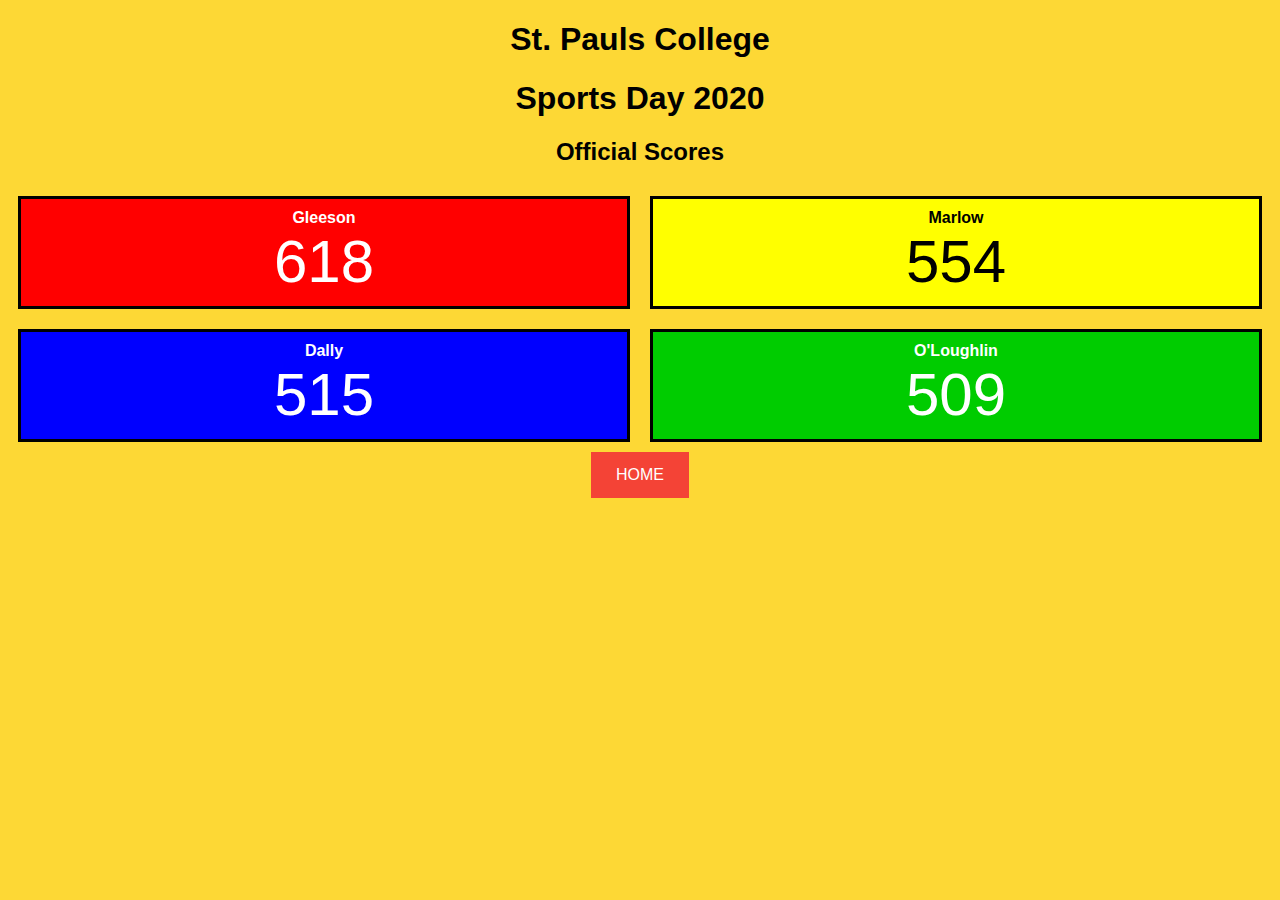
==== fdffhjk6uhugywetehn5,mutytdrusefrdgbjr67gtgrtyfrvb6uk5f.html @ e6bb3654 "Update fdffhjk6uhugywetehn5,mutytdrusefrdgbjr67gtgrtyfrvb6uk5f.html" ====
<!DOCTYPE html>
<html lang="en" >
<head>
  <meta charset="UTF-8">
  <meta name="viewport" content="width=device-width, initial-scale=1.0"> 
  <title>Sports Day 2020 Scores</title>
  <link rel="stylesheet" href="./style.css">

</head>
<body>
<!-- partial:index.partial.html -->
<h1 class="title">
  St. Pauls College
  </h1>
<h1 class="title">
  Sports Day 2020
</h1>
<h2 class="title">
  Official Scores
  </h2>

 <div class="grid-container">
  <div class="grid-item g">
    <p class="name">Gleeson</p>
    <p class="score">618</p>
  </div>
  <div class="grid-item m">
    <p class="name">Marlow</p>
    <p class="score">554</p>
  </div>
  <div class="grid-item d">
    <p class="name">Dally</p>
    <p class="score">515</p>
  </div>
  <div class="grid-item o">
    <p class="name">O'Loughlin</p>
    <p class="score">509</p>
  </div>
</div>
<!-- partial -->
  
<a href="www.b3dpc.com">HOME</a>

</body>
</html>
---- style.css ----
body {
background: #fdd835;
  font-family: sans-serif;
  text-align: center;
}

.grid-container {
  display: grid;
  grid-template-columns: 1fr 1fr;
  grid-template-rows: 1fr 1fr;
}

@media(max-width: 1000px) {
  .grid-container {
  grid-template-columns: 1fr;
  grid-template-rows: 1fr;
}
}

.grid-item {
  border: solid black;
  margin: 10px;

}

.name {
  margin: 0px;
  padding-top: 10px;
font-weight: bold;
}

.score {
  font-size: 60px;
  margin: 0px;
  padding-bottom: 10px;
  padding-right: 10px;
  padding-left: 10px;
}

.g {
  background-color: red;
  color: #fff;
}

.m {
  background-color: yellow;
}

.d {
  background-color: blue;
  color: #fff;
}

.o {
  background-color: rgb(0, 204, 0);
  color: #fff;
}

a:link, a:visited {
  background-color: #f44336;
  color: white;
  padding: 14px 25px;
  text-align: center;
  text-decoration: none;
  display: inline-block;
}

a:hover, a:active {
  background-color: red;
}
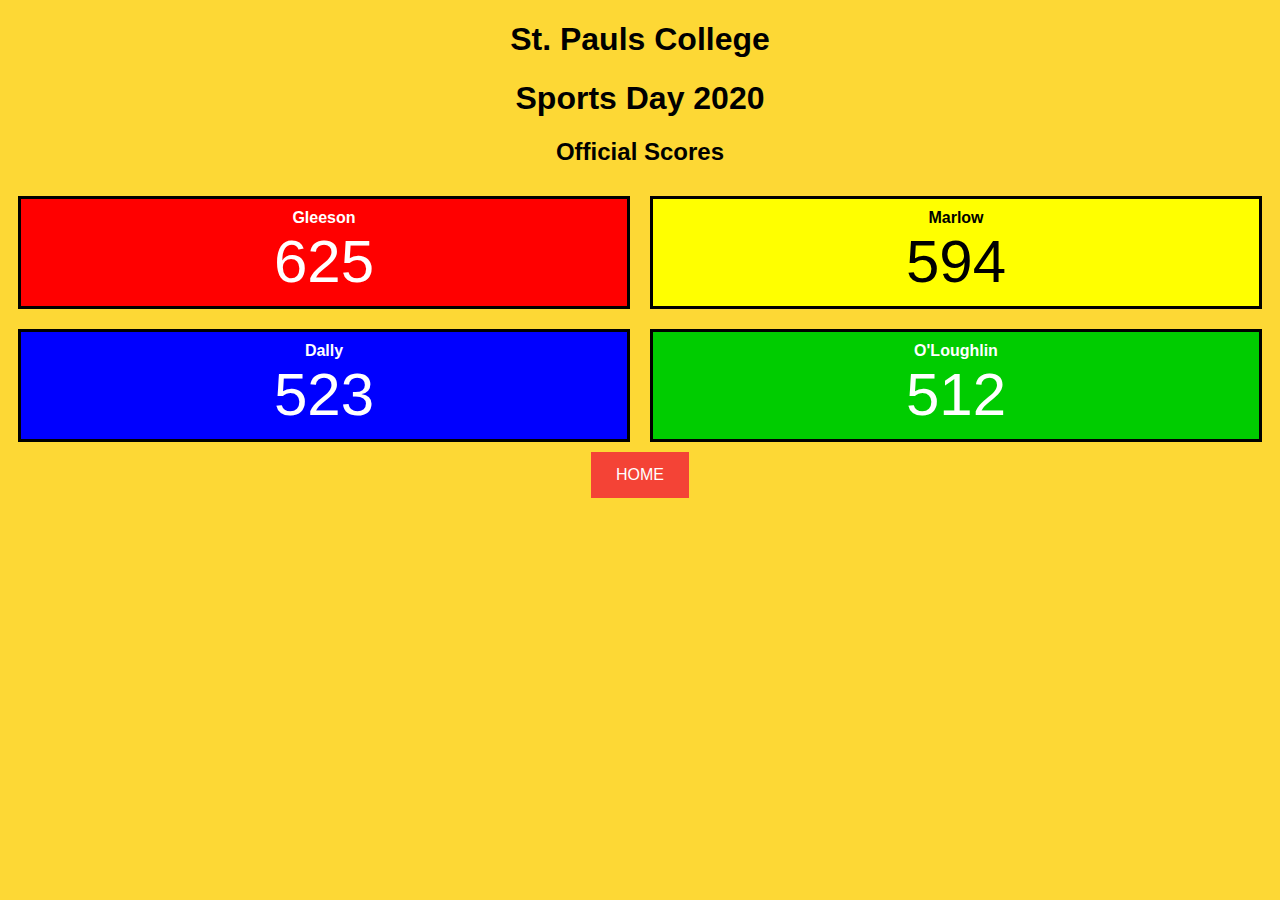
==== commit d44725a1: "Update fdffhjk6uhugywetehn5,mutytdrusefrdgbjr67gtgrtyfrvb6uk5f.html" ====
--- a/fdffhjk6uhugywetehn5,mutytdrusefrdgbjr67gtgrtyfrvb6uk5f.html
+++ b/fdffhjk6uhugywetehn5,mutytdrusefrdgbjr67gtgrtyfrvb6uk5f.html
@@ -22,19 +22,19 @@
  <div class="grid-container">
   <div class="grid-item g">
     <p class="name">Gleeson</p>
-    <p class="score">618</p>
+    <p class="score">625</p>
   </div>
   <div class="grid-item m">
     <p class="name">Marlow</p>
-    <p class="score">554</p>
+    <p class="score">594</p>
   </div>
   <div class="grid-item d">
     <p class="name">Dally</p>
-    <p class="score">515</p>
+    <p class="score">523</p>
   </div>
   <div class="grid-item o">
     <p class="name">O'Loughlin</p>
-    <p class="score">509</p>
+    <p class="score">512</p>
   </div>
 </div>
 <!-- partial -->
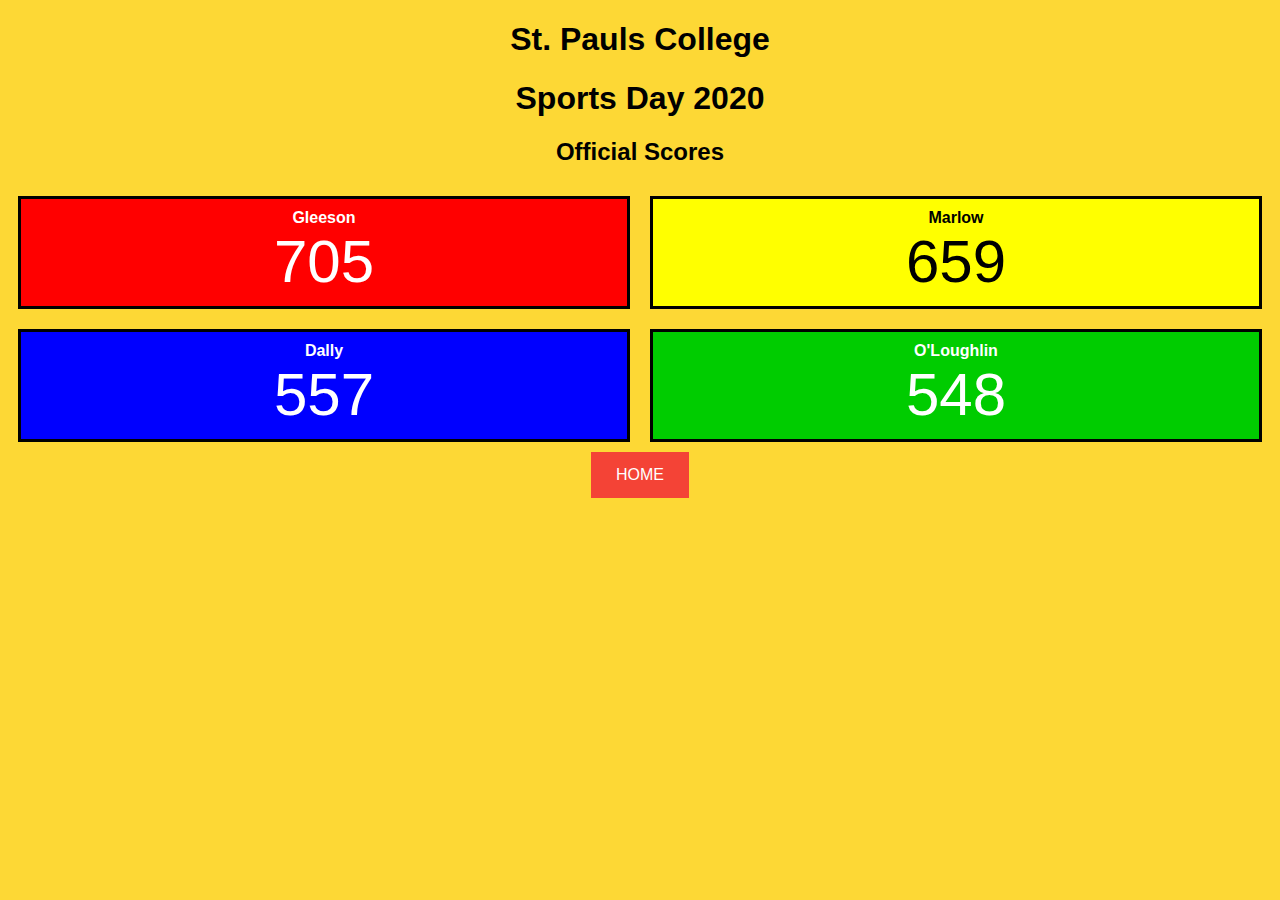
==== commit 37cd663d: "Update fdffhjk6uhugywetehn5,mutytdrusefrdgbjr67gtgrtyfrvb6uk5f.html" ====
--- a/fdffhjk6uhugywetehn5,mutytdrusefrdgbjr67gtgrtyfrvb6uk5f.html
+++ b/fdffhjk6uhugywetehn5,mutytdrusefrdgbjr67gtgrtyfrvb6uk5f.html
@@ -22,19 +22,19 @@
  <div class="grid-container">
   <div class="grid-item g">
     <p class="name">Gleeson</p>
-    <p class="score">625</p>
+    <p class="score">705</p>
   </div>
   <div class="grid-item m">
     <p class="name">Marlow</p>
-    <p class="score">594</p>
+    <p class="score">659</p>
   </div>
   <div class="grid-item d">
     <p class="name">Dally</p>
-    <p class="score">523</p>
+    <p class="score">557</p>
   </div>
   <div class="grid-item o">
     <p class="name">O'Loughlin</p>
-    <p class="score">512</p>
+    <p class="score">548</p>
   </div>
 </div>
 <!-- partial -->
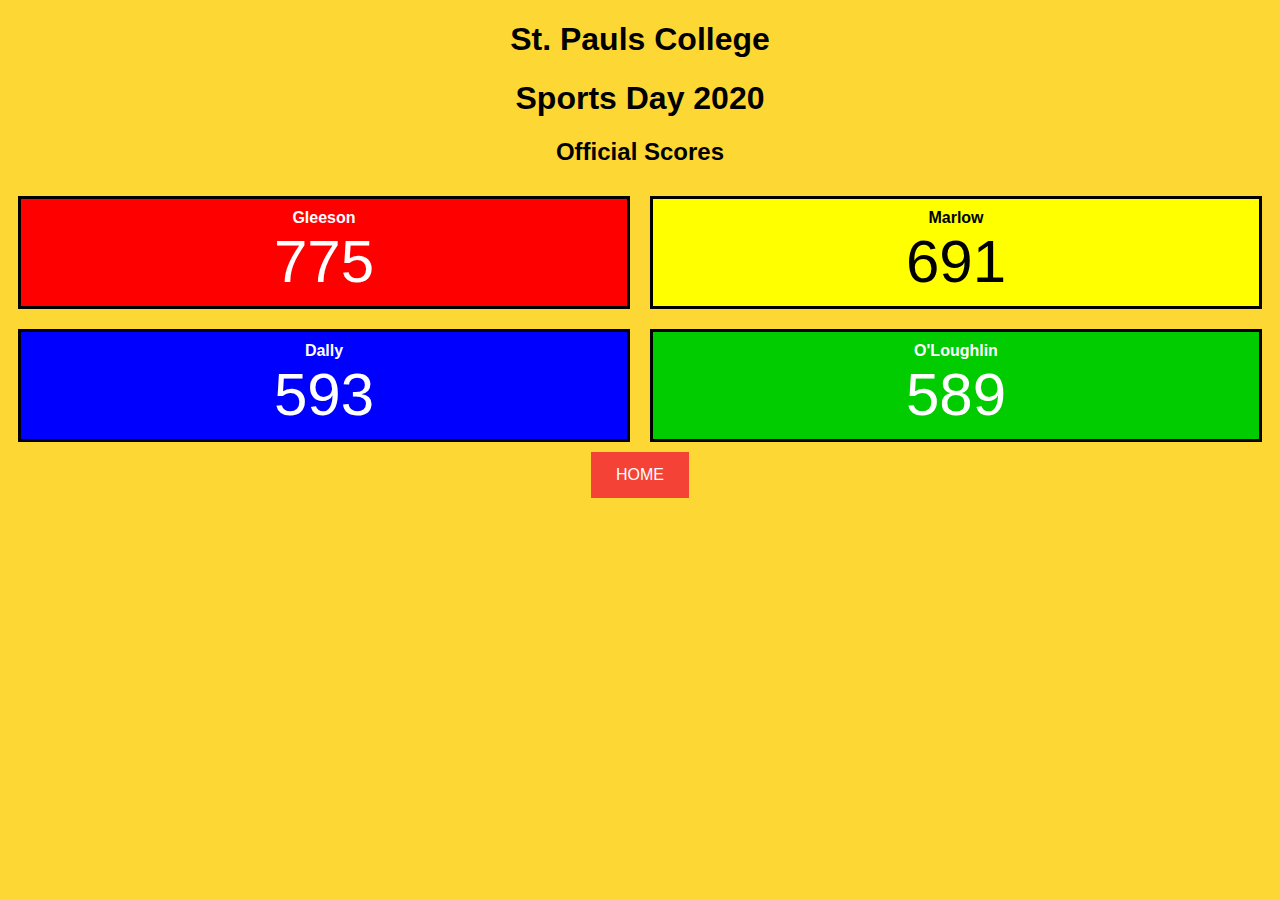
==== commit 0da2416c: "Update fdffhjk6uhugywetehn5,mutytdrusefrdgbjr67gtgrtyfrvb6uk5f.html" ====
--- a/fdffhjk6uhugywetehn5,mutytdrusefrdgbjr67gtgrtyfrvb6uk5f.html
+++ b/fdffhjk6uhugywetehn5,mutytdrusefrdgbjr67gtgrtyfrvb6uk5f.html
@@ -22,19 +22,19 @@
  <div class="grid-container">
   <div class="grid-item g">
     <p class="name">Gleeson</p>
-    <p class="score">705</p>
+    <p class="score">775</p>
   </div>
   <div class="grid-item m">
     <p class="name">Marlow</p>
-    <p class="score">659</p>
+    <p class="score">691</p>
   </div>
   <div class="grid-item d">
     <p class="name">Dally</p>
-    <p class="score">557</p>
+    <p class="score">593</p>
   </div>
   <div class="grid-item o">
     <p class="name">O'Loughlin</p>
-    <p class="score">548</p>
+    <p class="score">589</p>
   </div>
 </div>
 <!-- partial -->
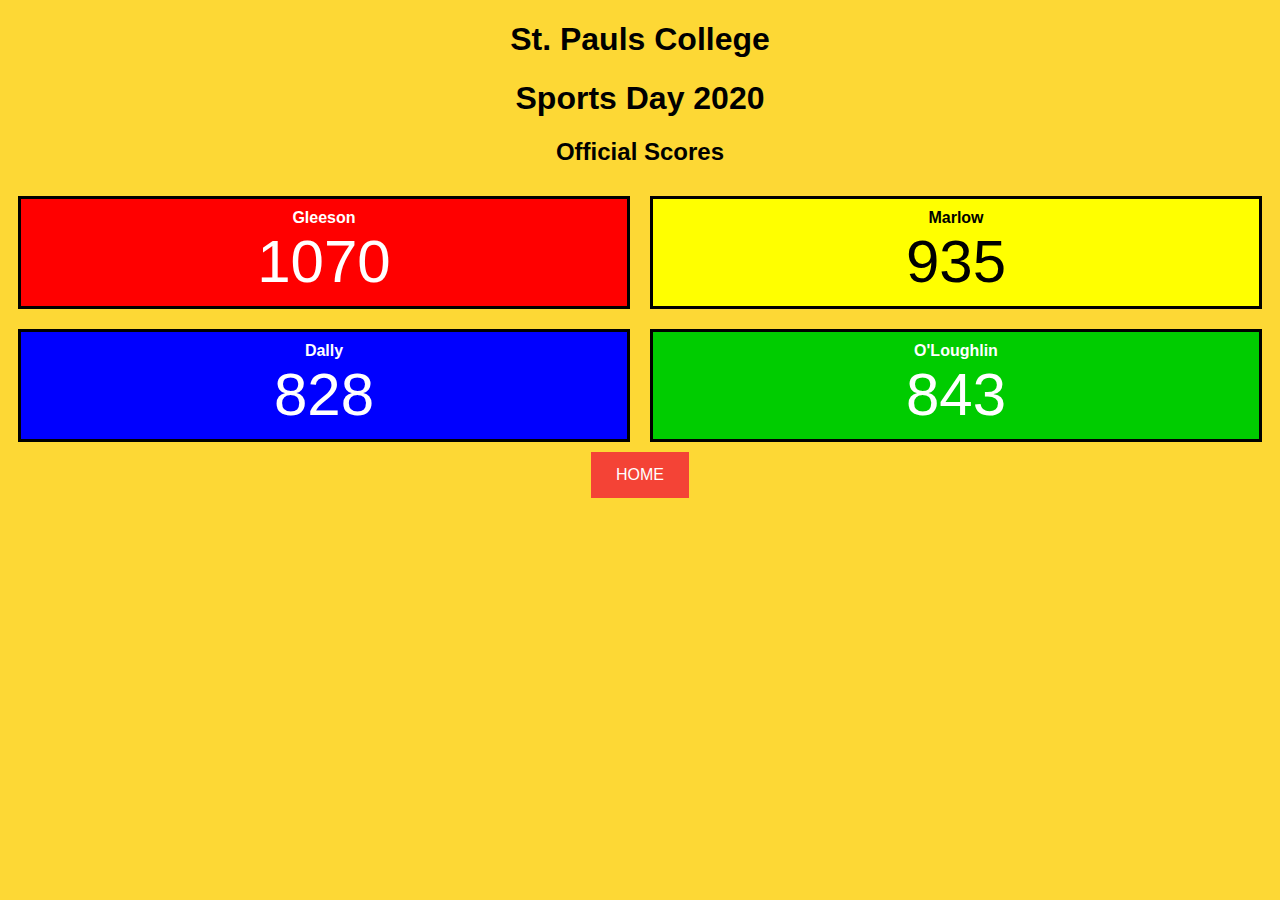
==== commit bd52d153: "Update fdffhjk6uhugywetehn5,mutytdrusefrdgbjr67gtgrtyfrvb6uk5f.html" ====
--- a/fdffhjk6uhugywetehn5,mutytdrusefrdgbjr67gtgrtyfrvb6uk5f.html
+++ b/fdffhjk6uhugywetehn5,mutytdrusefrdgbjr67gtgrtyfrvb6uk5f.html
@@ -22,19 +22,19 @@
  <div class="grid-container">
   <div class="grid-item g">
     <p class="name">Gleeson</p>
-    <p class="score">775</p>
+    <p class="score">1070</p>
   </div>
   <div class="grid-item m">
     <p class="name">Marlow</p>
-    <p class="score">691</p>
+    <p class="score">935</p>
   </div>
   <div class="grid-item d">
     <p class="name">Dally</p>
-    <p class="score">593</p>
+    <p class="score">828</p>
   </div>
   <div class="grid-item o">
     <p class="name">O'Loughlin</p>
-    <p class="score">589</p>
+    <p class="score">843</p>
   </div>
 </div>
 <!-- partial -->
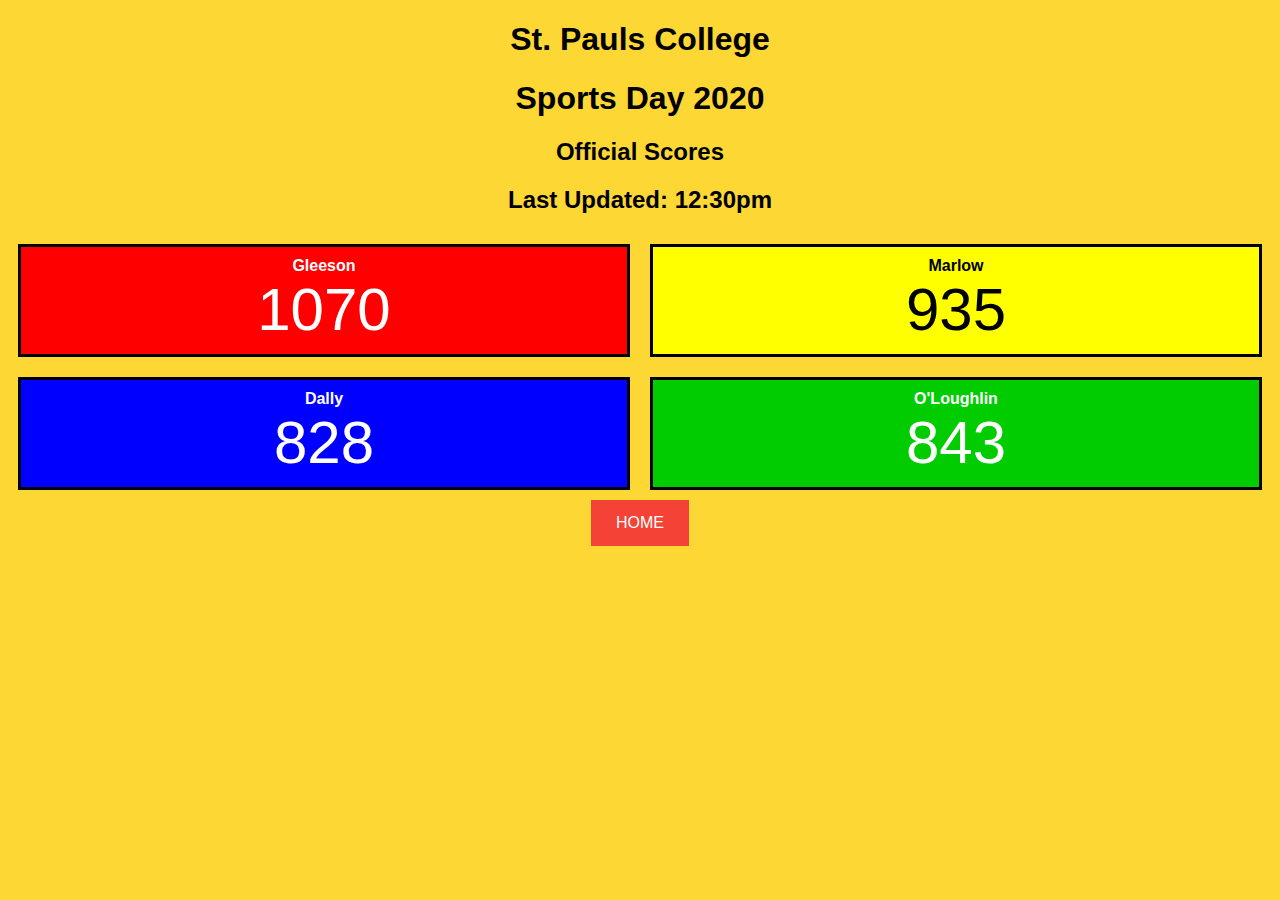
==== commit f32c8b62: "Update fdffhjk6uhugywetehn5,mutytdrusefrdgbjr67gtgrtyfrvb6uk5f.html" ====
--- a/fdffhjk6uhugywetehn5,mutytdrusefrdgbjr67gtgrtyfrvb6uk5f.html
+++ b/fdffhjk6uhugywetehn5,mutytdrusefrdgbjr67gtgrtyfrvb6uk5f.html
@@ -19,6 +19,10 @@
   Official Scores
   </h2>
 
+<h2 class="title">
+  Last Updated: 12:30pm
+  </h2>
+  
  <div class="grid-container">
   <div class="grid-item g">
     <p class="name">Gleeson</p>
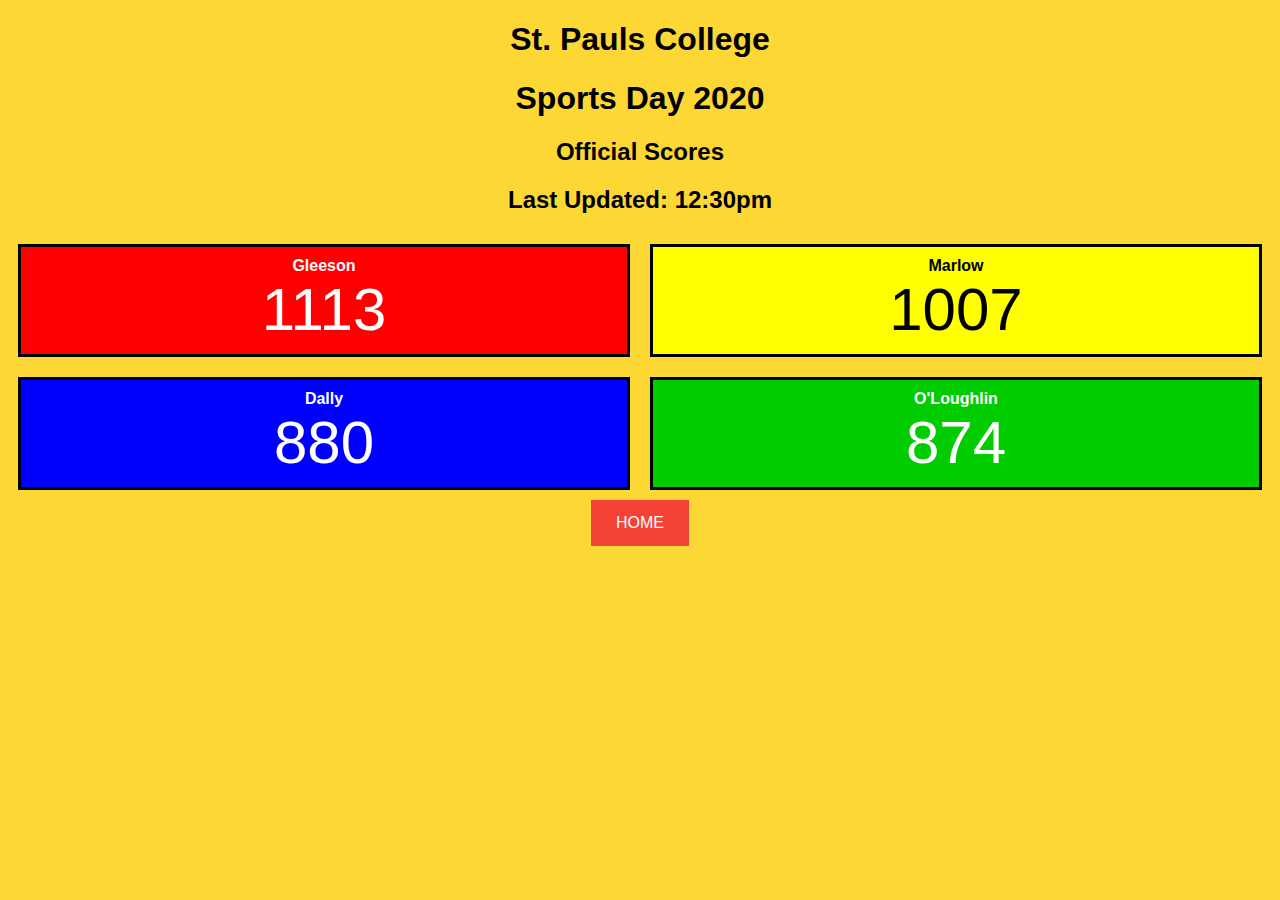
==== commit 6eb44654: "Update fdffhjk6uhugywetehn5,mutytdrusefrdgbjr67gtgrtyfrvb6uk5f.html" ====
--- a/fdffhjk6uhugywetehn5,mutytdrusefrdgbjr67gtgrtyfrvb6uk5f.html
+++ b/fdffhjk6uhugywetehn5,mutytdrusefrdgbjr67gtgrtyfrvb6uk5f.html
@@ -26,19 +26,19 @@
  <div class="grid-container">
   <div class="grid-item g">
     <p class="name">Gleeson</p>
-    <p class="score">1070</p>
+    <p class="score">1113</p>
   </div>
   <div class="grid-item m">
     <p class="name">Marlow</p>
-    <p class="score">935</p>
+    <p class="score">1007</p>
   </div>
   <div class="grid-item d">
     <p class="name">Dally</p>
-    <p class="score">828</p>
+    <p class="score">880</p>
   </div>
   <div class="grid-item o">
     <p class="name">O'Loughlin</p>
-    <p class="score">843</p>
+    <p class="score">874</p>
   </div>
 </div>
 <!-- partial -->
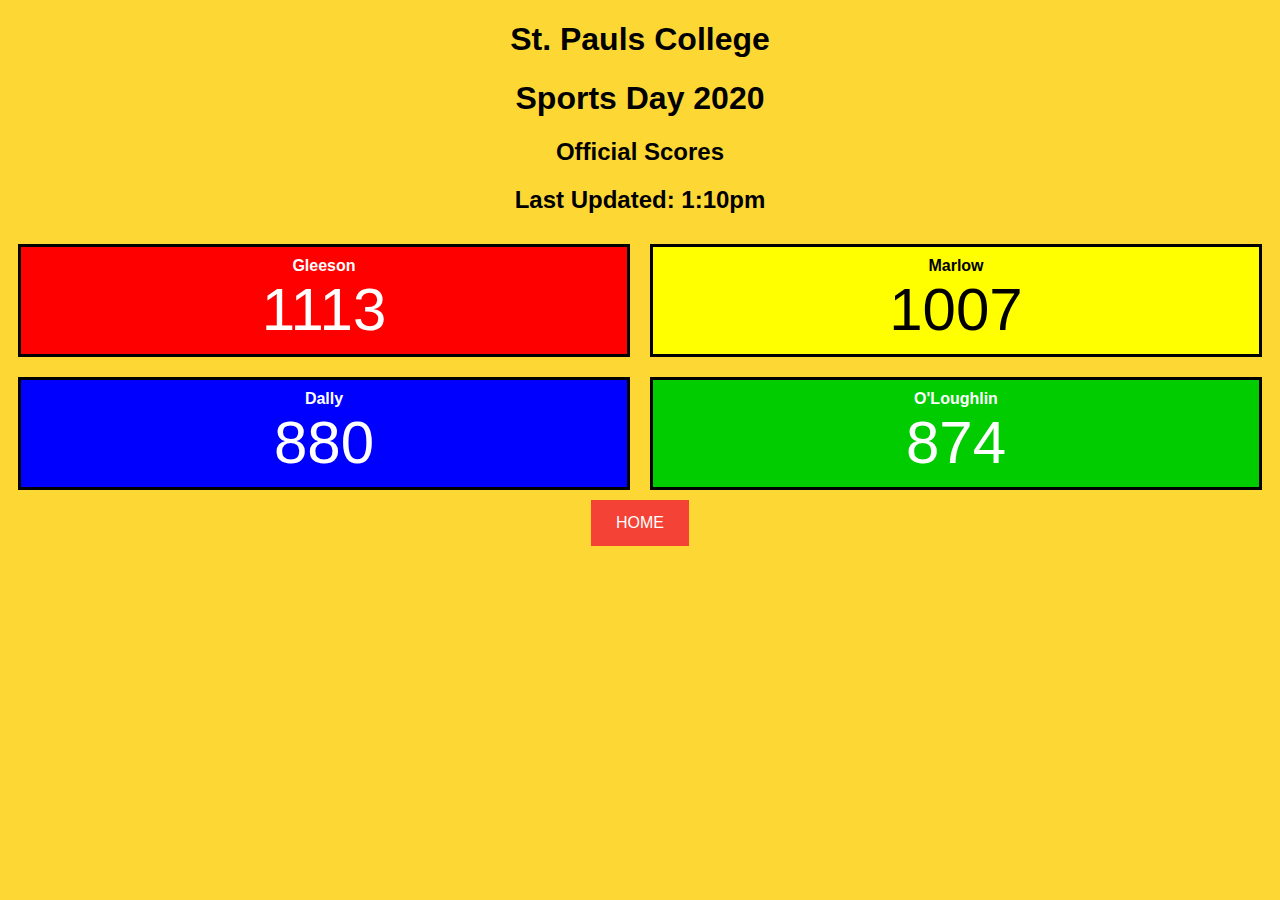
==== commit ce5b6fa6: "Update fdffhjk6uhugywetehn5,mutytdrusefrdgbjr67gtgrtyfrvb6uk5f.html" ====
--- a/fdffhjk6uhugywetehn5,mutytdrusefrdgbjr67gtgrtyfrvb6uk5f.html
+++ b/fdffhjk6uhugywetehn5,mutytdrusefrdgbjr67gtgrtyfrvb6uk5f.html
@@ -20,7 +20,7 @@
   </h2>
 
 <h2 class="title">
-  Last Updated: 12:30pm
+  Last Updated: 1:10pm
   </h2>
   
  <div class="grid-container">
